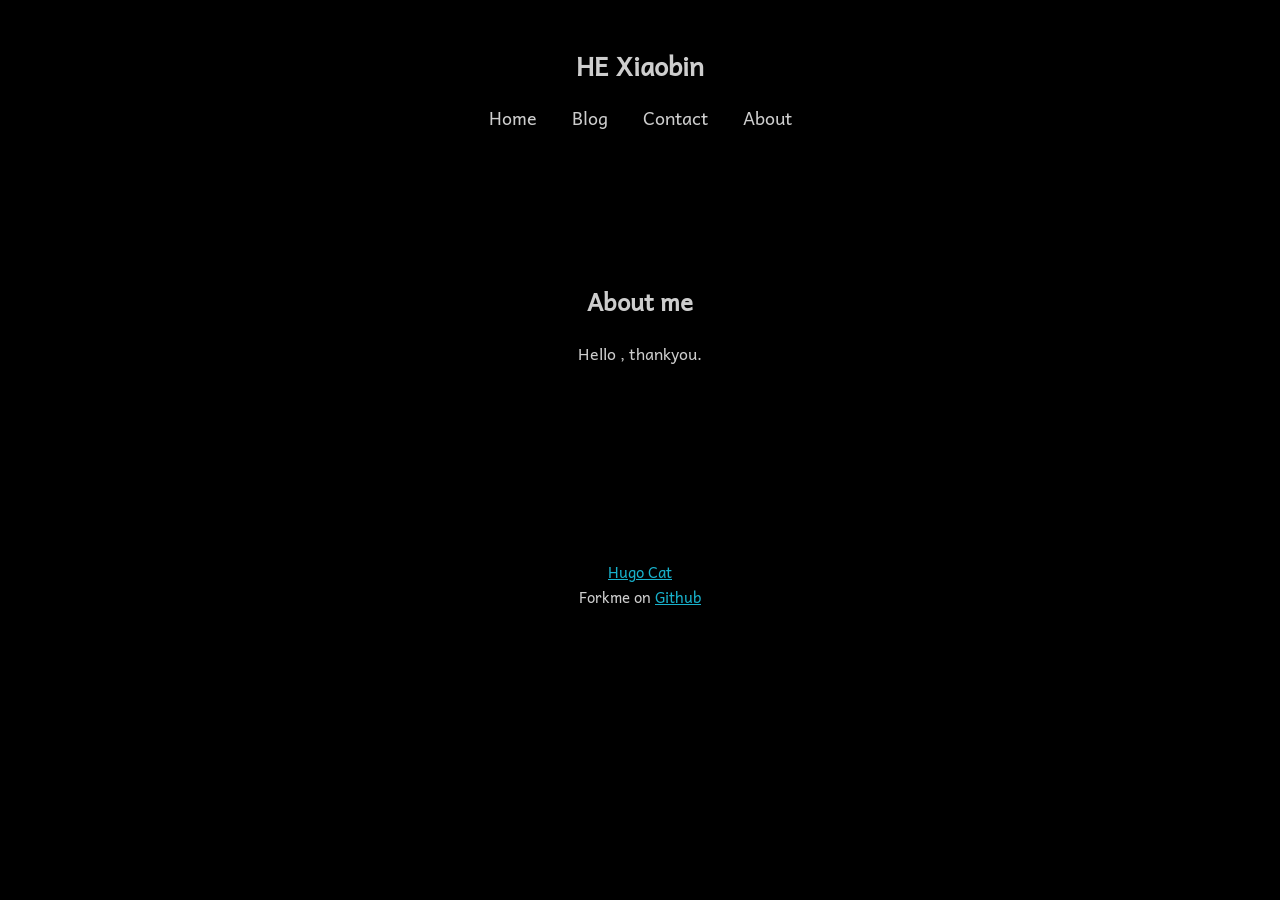
==== about/index.html @ 494f87e6 "“master”" ====
<!doctype html>
<html lang="en">

<head>
    <meta charset="utf-8">
    <meta name="viewport" content="width=device-width, initial-scale=1">
    <meta name="description" content="Cat">
    <link rel="icon" type="image/x-icon" href="https://hiubunho.github.io/img/logo.svg">
    
    <link rel="stylesheet" href="https://hiubunho.github.io/css/style.min.1dac2dce58058802a69e8c1e3ae7a2820fa9411cff0cded4211b8a1403b3b8327c23f39304b5650b1ffe9b747ea64029f9c811425cf1ffa0eb081ab9ccec871b.css" integrity="sha512-HawtzlgFiAKmnoweOueigg&#43;pQRz/DN7UIRuKFAOzuDJ8I/OTBLVlCx/&#43;m3R&#43;pkAp&#43;cgRQlzx/6DrCBq5zOyHGw==" crossorigin="anonymous"> 
    

</head>

<title>
    
     About me | HE Xiaobin
   
</title> 

<body> 
<header>
     <div class="cat">
      <h1><a href="https://hiubunho.github.io/">HE Xiaobin</a></h1>
     
      <ul class="header-link">
        
        <li><a class="link" href="/">Home</a></li>
        
        <li><a class="link" href="/blog/">Blog</a></li>
        
        <li><a class="link" href="/contact/">Contact</a></li>
        
        <li><a class="link" href="/about/">About</a></li>
        
      </ul>
    </div>
</header>
<div id="content">

	<div class="staticpage">
		<article>
			<h2 class="head-blog">About me</h2>
			<div>
				<p>Hello , thankyou.</p>

			</div>
		</article>
	</div>

</div>
<footer class="footer">
    <p><a href="https://gohugo.io">Hugo Cat</a></p>
    <p>Forkme on <a href="https://github.com/httpsecure/hugo-cat">Github</a></p>
</footer>


</body>
</html>
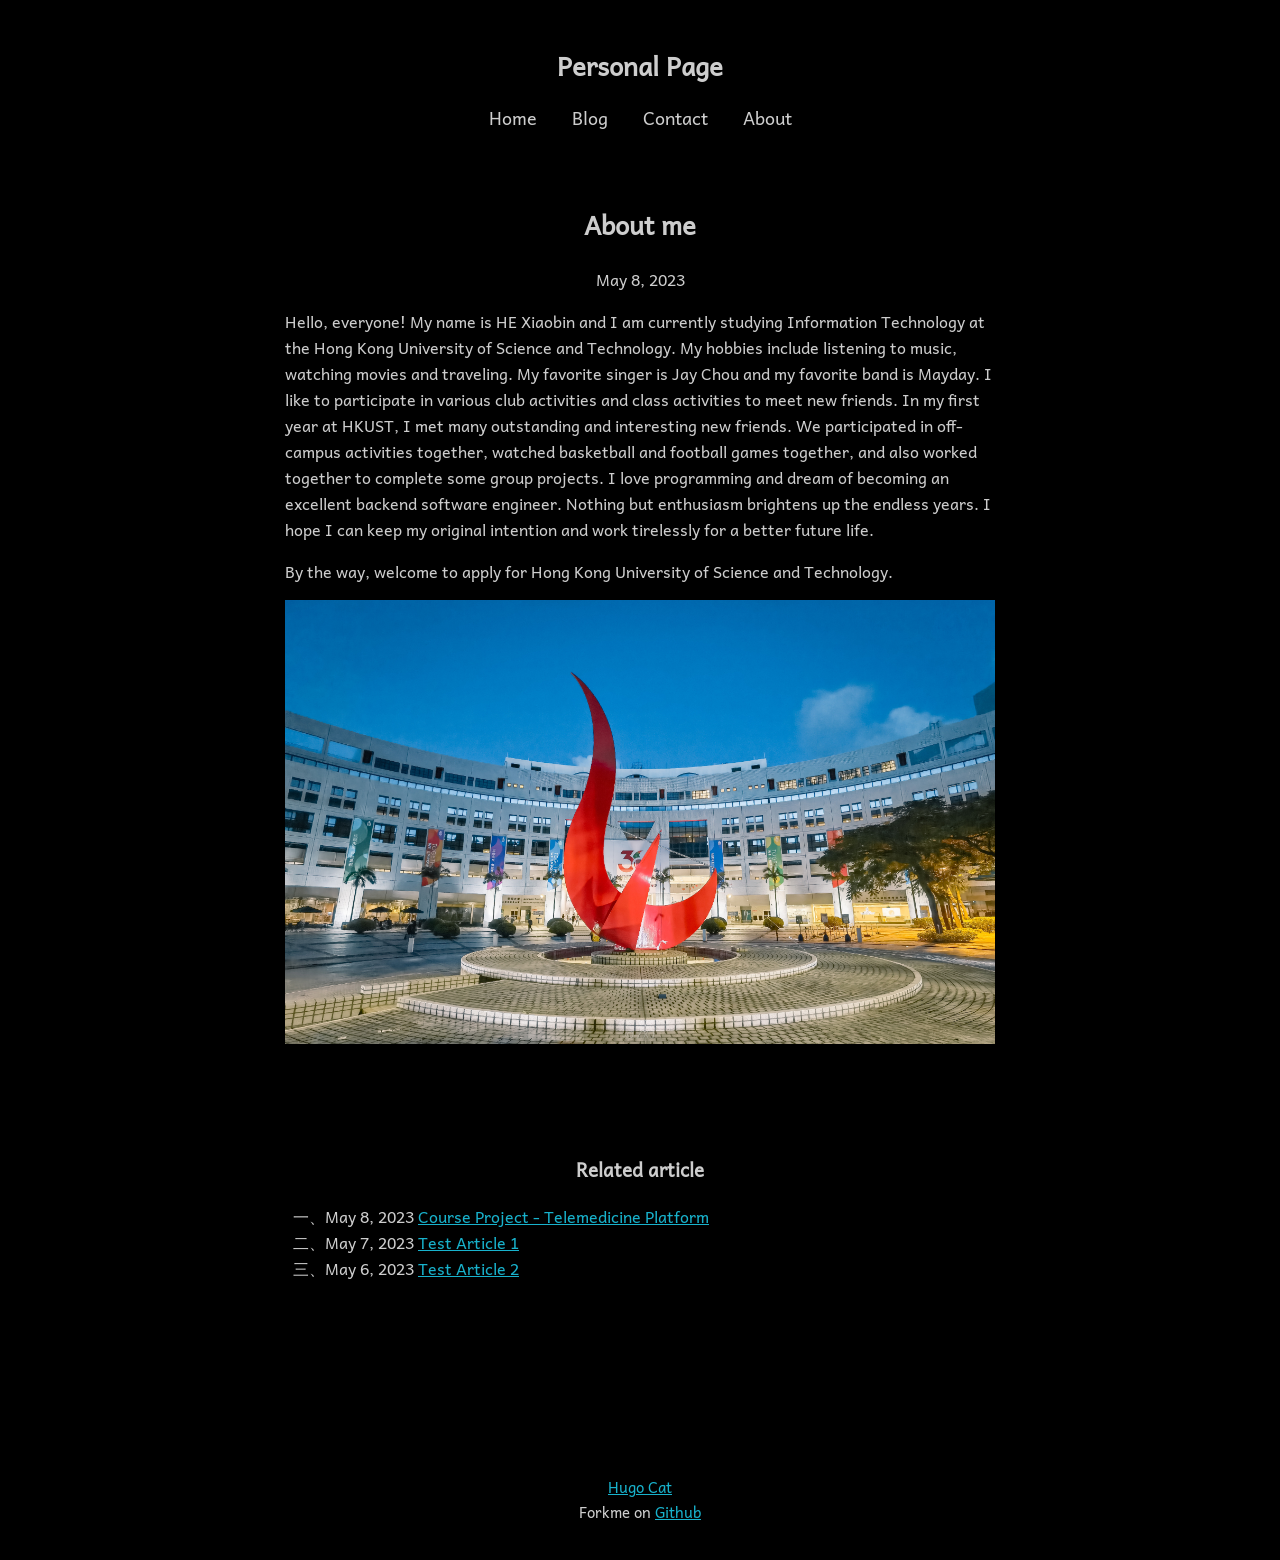
==== commit ce8317d8: "“master”" ====
--- a/about/index.html
+++ b/about/index.html
@@ -4,7 +4,7 @@
 <head>
     <meta charset="utf-8">
     <meta name="viewport" content="width=device-width, initial-scale=1">
-    <meta name="description" content="Cat">
+    <meta name="description" content="Personal Portfolio Page">
     <link rel="icon" type="image/x-icon" href="https://hiubunho.github.io/img/logo.svg">
     
     <link rel="stylesheet" href="https://hiubunho.github.io/css/style.min.1dac2dce58058802a69e8c1e3ae7a2820fa9411cff0cded4211b8a1403b3b8327c23f39304b5650b1ffe9b747ea64029f9c811425cf1ffa0eb081ab9ccec871b.css" integrity="sha512-HawtzlgFiAKmnoweOueigg&#43;pQRz/DN7UIRuKFAOzuDJ8I/OTBLVlCx/&#43;m3R&#43;pkAp&#43;cgRQlzx/6DrCBq5zOyHGw==" crossorigin="anonymous"> 
@@ -14,14 +14,14 @@
 
 <title>
     
-     About me | HE Xiaobin
+     About me | Personal Page
    
 </title> 
 
 <body> 
 <header>
      <div class="cat">
-      <h1><a href="https://hiubunho.github.io/">HE Xiaobin</a></h1>
+      <h1><a href="https://hiubunho.github.io/">Personal Page</a></h1>
      
       <ul class="header-link">
         
@@ -38,15 +38,52 @@
 </header>
 <div id="content">
 
-	<div class="staticpage">
+<div class="container">
 		<article>
-			<h2 class="head-blog">About me</h2>
+			<h1 class="head-blog">About me</h1>
+			<div class="time">May 8, 2023</div>
 			<div>
-				<p>Hello , thankyou.</p>
+				<p>Hello, everyone! My name is HE Xiaobin and I am currently studying Information Technology at the Hong Kong University of Science and Technology. My hobbies include listening to music, watching movies and traveling. My favorite singer is Jay Chou and my favorite band is Mayday. I like to participate in various club activities and class activities to meet new friends. In my first year at HKUST, I met many outstanding and interesting new friends. We participated in off-campus activities together, watched basketball and football games together, and also worked together to complete some group projects. I love programming and dream of becoming an excellent backend software engineer. Nothing but enthusiasm brightens up the endless years. I hope I can keep my original intention and work tirelessly for a better future life.</p>
+<p>By the way, welcome to apply for Hong Kong University of Science and Technology.</p>
+<p>  <p class="md-image">
+  <img src="/img/university.jpeg" alt="university"  />
+  </p>
+</p>
 
 			</div>
+
 		</article>
 	</div>
+	<div class="blog container">
+   <div class="head-blog">
+    <h3>Related article</h3>
+   </div>
+<ul class="article-list">
+
+	
+<li class="post">      
+    <span>May 8, 2023 </span> 
+    <a class="blog-title" href="/blog/project/">Course Project - Telemedicine Platform</a>
+</li>
+
+
+	
+<li class="post">      
+    <span>May 7, 2023 </span> 
+    <a class="blog-title" href="/blog/cat/">Test Article 1</a>
+</li>
+
+
+	
+<li class="post">      
+    <span>May 6, 2023 </span> 
+    <a class="blog-title" href="/blog/kitty/">Test Article 2</a>
+</li>
+
+
+ </ul>
+</div>
+
 
 </div>
 <footer class="footer">
